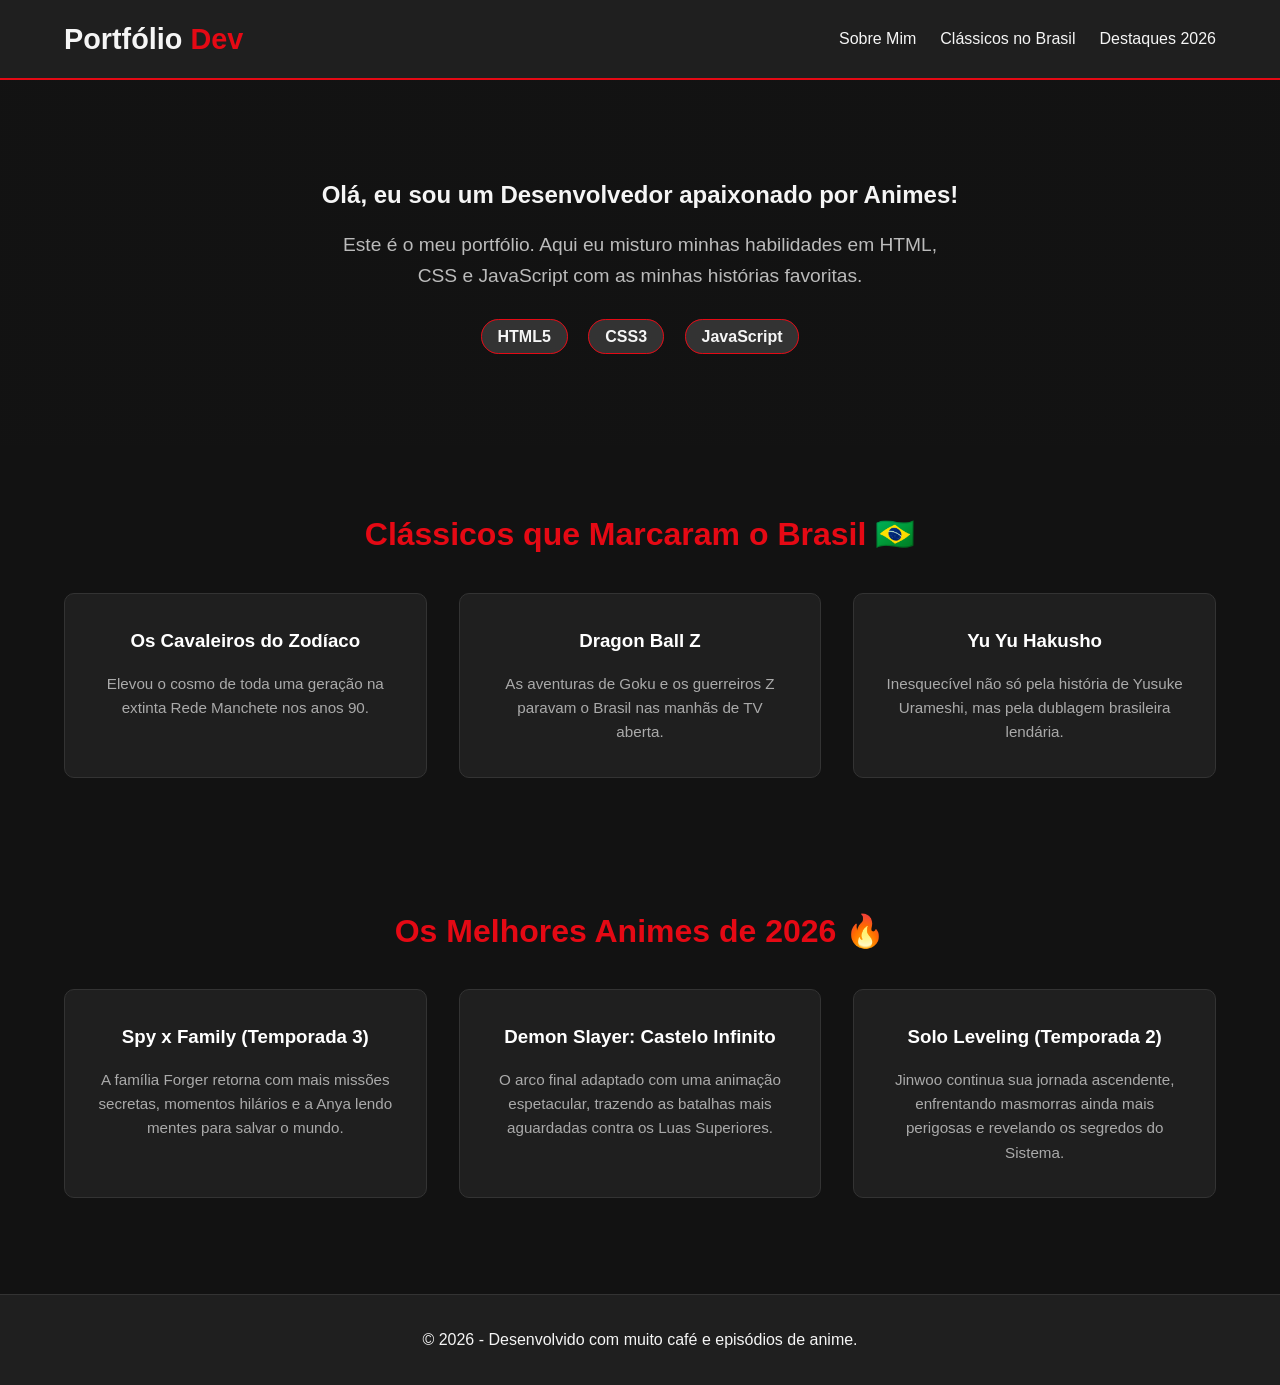
==== index.html @ d9f803ea "Add files via upload # 🎌 Meu Portfólio Tema Anime  Um projeto de portfólio web simples e dinâmico," ====
<!DOCTYPE html>
<html lang="pt-BR">
<head>
    <meta charset="UTF-8">
    <meta name="viewport" content="width=device-width, initial-scale=1.0">
    <title>Meu Portfólio Otaku</title>
    <link rel="stylesheet" href="style.css">
</head>
<body>
    <header>
        <div class="logo">Portfólio <span>Dev</span></div>
        <nav>
            <ul>
                <li><a href="#sobre">Sobre Mim</a></li>
                <li><a href="#classicos">Clássicos no Brasil</a></li>
                <li><a href="#destaques-2026">Destaques 2026</a></li>
            </ul>
        </nav>
    </header>

    <main>
        <section id="sobre" class="hero">
            <h1>Olá, eu sou um Desenvolvedor apaixonado por Animes!</h1>
            <p>Este é o meu portfólio. Aqui eu misturo minhas habilidades em HTML, CSS e JavaScript com as minhas histórias favoritas.</p>
            <div class="skills">
                <span class="badge">HTML5</span>
                <span class="badge">CSS3</span>
                <span class="badge">JavaScript</span>
            </div>
        </section>

        <section id="classicos">
            <h2>Clássicos que Marcaram o Brasil 🇧🇷</h2>
            <div class="grid-cards">
                <div class="card" onclick="mostrarInfo('Cavaleiros do Zodíaco')">
                    <h3>Os Cavaleiros do Zodíaco</h3>
                    <p>Elevou o cosmo de toda uma geração na extinta Rede Manchete nos anos 90.</p>
                </div>
                <div class="card" onclick="mostrarInfo('Dragon Ball Z')">
                    <h3>Dragon Ball Z</h3>
                    <p>As aventuras de Goku e os guerreiros Z paravam o Brasil nas manhãs de TV aberta.</p>
                </div>
                <div class="card" onclick="mostrarInfo('Yu Yu Hakusho')">
                    <h3>Yu Yu Hakusho</h3>
                    <p>Inesquecível não só pela história de Yusuke Urameshi, mas pela dublagem brasileira lendária.</p>
                </div>
            </div>
        </section>

        <section id="destaques-2026">
            <h2>Os Melhores Animes de 2026 🔥</h2>
            <div id="grid-2026" class="grid-cards"></div>
        </section>
    </main>

    <footer>
        <p>&copy; 2026 - Desenvolvido com muito café e episódios de anime.</p>
    </footer>

    <script src="script.js"></script>
</body>
</html>
---- style.css ----
/* Reset básico */
* {
    margin: 0;
    padding: 0;
    box-sizing: border-box;
    font-family: 'Segoe UI', Tahoma, Geneva, Verdana, sans-serif;
}

body {
    background-color: #121212;
    color: #f5f5f5;
    line-height: 1.6;
}

/* Cabeçalho */
header {
    background-color: #1f1f1f;
    padding: 1rem 5%;
    display: flex;
    justify-content: space-between;
    align-items: center;
    border-bottom: 2px solid #e50914; /* Vermelho estilo Netflix/Anime */
}

.logo {
    font-size: 1.8rem;
    font-weight: bold;
}

.logo span {
    color: #e50914;
}

nav ul {
    list-style: none;
    display: flex;
    gap: 1.5rem;
}

nav ul li a {
    color: #f5f5f5;
    text-decoration: none;
    font-weight: 500;
    transition: color 0.3s ease;
}

nav ul li a:hover {
    color: #e50914;
}

/* Seções */
section {
    padding: 4rem 5%;
    text-align: center;
}

h2 {
    margin-bottom: 2rem;
    font-size: 2rem;
    color: #e50914;
}

/* Seção Sobre Mim / Hero */
.hero {
    background: linear-gradient(rgba(18, 18, 18, 0.9), rgba(18, 18, 18, 0.9)), url('https://via.placeholder.com/1200x400/333/555?text=Background+Anime') center/cover;
    padding: 6rem 5%;
}

.hero p {
    font-size: 1.2rem;
    max-width: 600px;
    margin: 1rem auto 2rem;
    color: #bbb;
}

.badge {
    background-color: #333;
    padding: 0.5rem 1rem;
    border-radius: 20px;
    margin: 0 0.5rem;
    font-weight: bold;
    border: 1px solid #e50914;
}

/* Grid de Cards */
.grid-cards {
    display: grid;
    grid-template-columns: repeat(auto-fit, minmax(280px, 1fr));
    gap: 2rem;
    margin-top: 2rem;
}

.card {
    background-color: #1f1f1f;
    padding: 2rem;
    border-radius: 10px;
    border: 1px solid #333;
    transition: transform 0.3s ease, box-shadow 0.3s ease;
    cursor: pointer;
}

.card:hover {
    transform: translateY(-10px);
    box-shadow: 0 10px 20px rgba(229, 9, 20, 0.2);
    border-color: #e50914;
}

.card h3 {
    margin-bottom: 1rem;
    color: #fff;
}

.card p {
    color: #aaa;
    font-size: 0.95rem;
}

/* Rodapé */
footer {
    text-align: center;
    padding: 2rem;
    background-color: #1f1f1f;
    margin-top: 2rem;
    border-top: 1px solid #333;
}
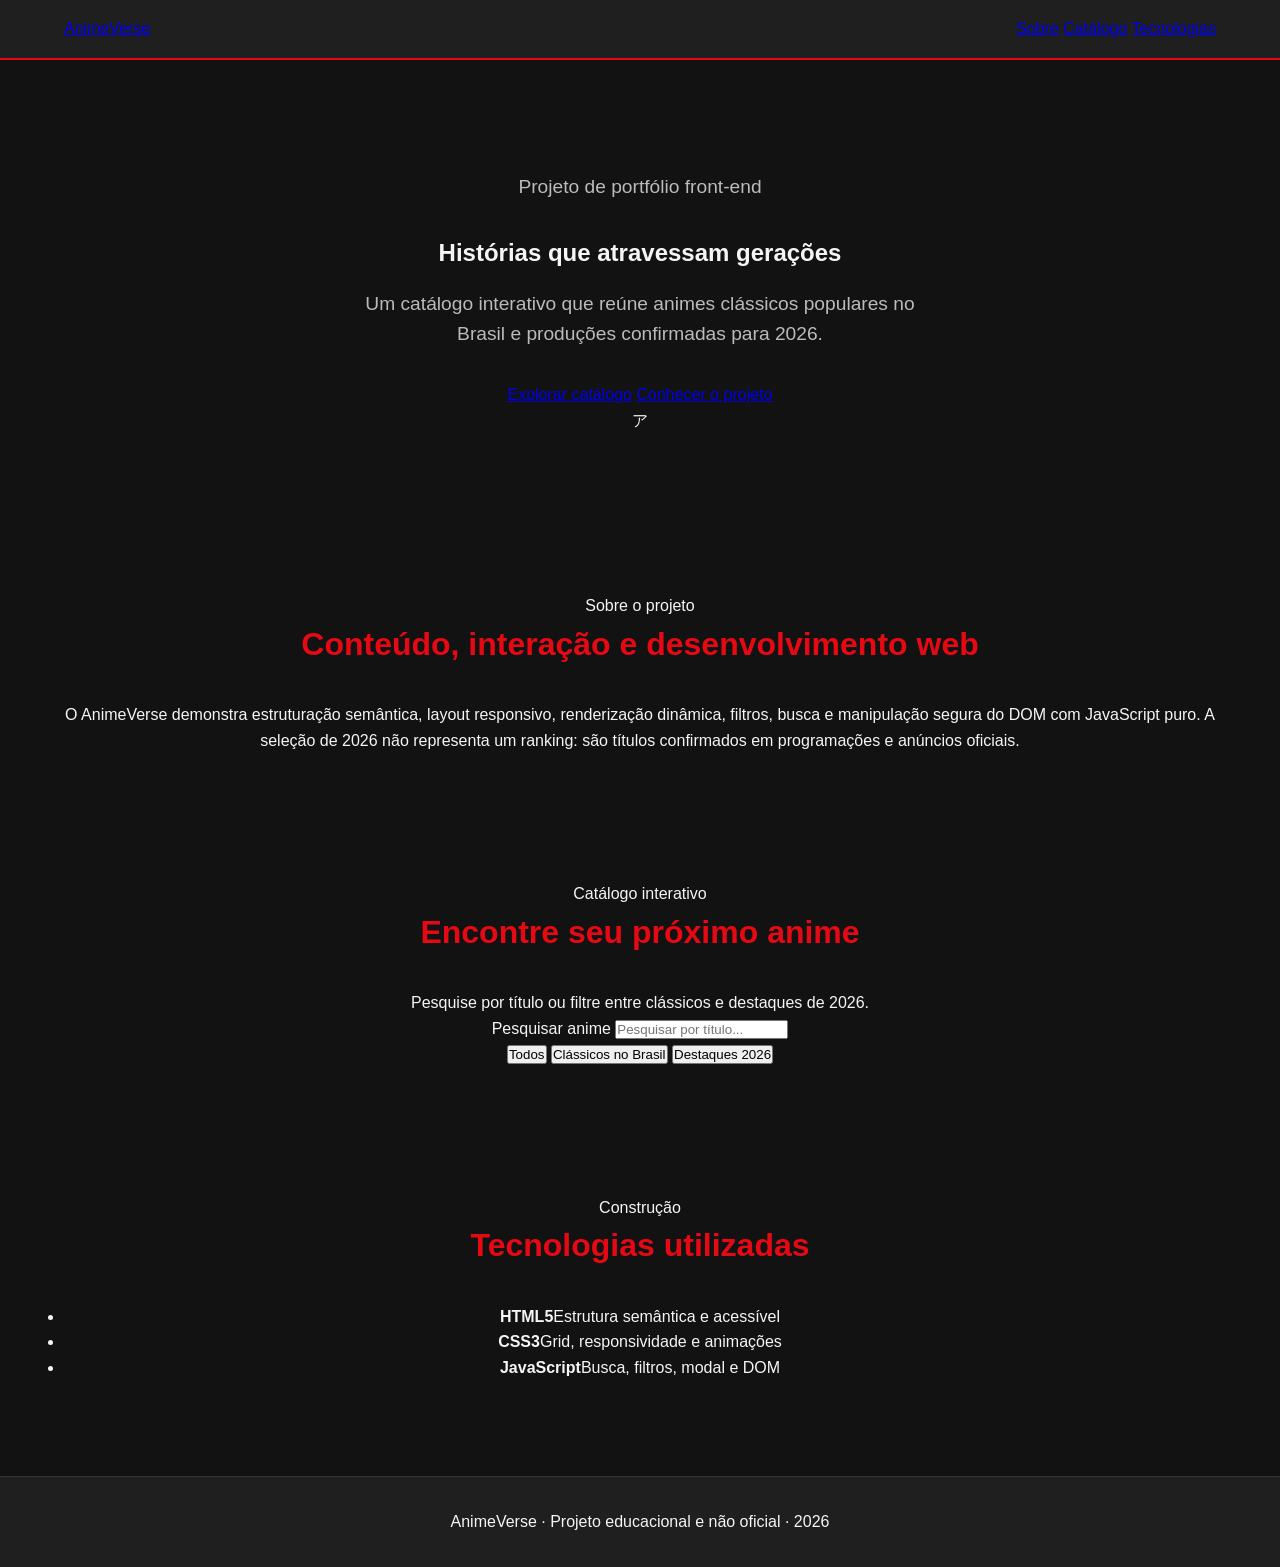
==== commit 6730f7da: "feat: reestrutura interface principal do AnimeVerse" ====
--- a/index.html
+++ b/index.html
@@ -1,62 +1,133 @@
-<!DOCTYPE html>
+<!doctype html>
 <html lang="pt-BR">
 <head>
-    <meta charset="UTF-8">
-    <meta name="viewport" content="width=device-width, initial-scale=1.0">
-    <title>Meu Portfólio Otaku</title>
-    <link rel="stylesheet" href="style.css">
+  <meta charset="utf-8">
+  <meta name="viewport" content="width=device-width, initial-scale=1">
+  <meta
+    name="description"
+    content="AnimeVerse: portfólio web interativo com clássicos populares no Brasil e destaques confirmados de 2026."
+  >
+  <title>AnimeVerse | Portfólio Web</title>
+  <link rel="stylesheet" href="style.css">
+  <script src="script.js" defer></script>
 </head>
 <body>
-    <header>
-        <div class="logo">Portfólio <span>Dev</span></div>
-        <nav>
-            <ul>
-                <li><a href="#sobre">Sobre Mim</a></li>
-                <li><a href="#classicos">Clássicos no Brasil</a></li>
-                <li><a href="#destaques-2026">Destaques 2026</a></li>
-            </ul>
-        </nav>
-    </header>
+  <header class="topo">
+    <a class="marca" href="#inicio" aria-label="AnimeVerse — início">
+      Anime<span>Verse</span>
+    </a>
 
-    <main>
-        <section id="sobre" class="hero">
-            <h1>Olá, eu sou um Desenvolvedor apaixonado por Animes!</h1>
-            <p>Este é o meu portfólio. Aqui eu misturo minhas habilidades em HTML, CSS e JavaScript com as minhas histórias favoritas.</p>
-            <div class="skills">
-                <span class="badge">HTML5</span>
-                <span class="badge">CSS3</span>
-                <span class="badge">JavaScript</span>
-            </div>
-        </section>
+    <nav aria-label="Navegação principal">
+      <a href="#sobre">Sobre</a>
+      <a href="#catalogo">Catálogo</a>
+      <a href="#tecnologias">Tecnologias</a>
+    </nav>
+  </header>
 
-        <section id="classicos">
-            <h2>Clássicos que Marcaram o Brasil 🇧🇷</h2>
-            <div class="grid-cards">
-                <div class="card" onclick="mostrarInfo('Cavaleiros do Zodíaco')">
-                    <h3>Os Cavaleiros do Zodíaco</h3>
-                    <p>Elevou o cosmo de toda uma geração na extinta Rede Manchete nos anos 90.</p>
-                </div>
-                <div class="card" onclick="mostrarInfo('Dragon Ball Z')">
-                    <h3>Dragon Ball Z</h3>
-                    <p>As aventuras de Goku e os guerreiros Z paravam o Brasil nas manhãs de TV aberta.</p>
-                </div>
-                <div class="card" onclick="mostrarInfo('Yu Yu Hakusho')">
-                    <h3>Yu Yu Hakusho</h3>
-                    <p>Inesquecível não só pela história de Yusuke Urameshi, mas pela dublagem brasileira lendária.</p>
-                </div>
-            </div>
-        </section>
+  <main>
+    <section id="inicio" class="hero" aria-labelledby="titulo-principal">
+      <div class="hero-conteudo">
+        <p class="rotulo">Projeto de portfólio front-end</p>
+        <h1 id="titulo-principal">Histórias que atravessam gerações</h1>
+        <p class="hero-texto">
+          Um catálogo interativo que reúne animes clássicos populares no Brasil e
+          produções confirmadas para 2026.
+        </p>
 
-        <section id="destaques-2026">
-            <h2>Os Melhores Animes de 2026 🔥</h2>
-            <div id="grid-2026" class="grid-cards"></div>
-        </section>
-    </main>
+        <div class="acoes">
+          <a class="botao botao-primario" href="#catalogo">Explorar catálogo</a>
+          <a class="botao botao-secundario" href="#sobre">Conhecer o projeto</a>
+        </div>
+      </div>
 
-    <footer>
-        <p>&copy; 2026 - Desenvolvido com muito café e episódios de anime.</p>
-    </footer>
+      <div class="hero-arte" aria-hidden="true">
+        <span class="orbita orbita-um"></span>
+        <span class="orbita orbita-dois"></span>
+        <span class="simbolo">ア</span>
+      </div>
+    </section>
 
-    <script src="script.js"></script>
+    <section id="sobre" class="secao sobre" aria-labelledby="titulo-sobre">
+      <div>
+        <p class="rotulo">Sobre o projeto</p>
+        <h2 id="titulo-sobre">Conteúdo, interação e desenvolvimento web</h2>
+      </div>
+
+      <p>
+        O AnimeVerse demonstra estruturação semântica, layout responsivo,
+        renderização dinâmica, filtros, busca e manipulação segura do DOM com
+        JavaScript puro. A seleção de 2026 não representa um ranking: são títulos
+        confirmados em programações e anúncios oficiais.
+      </p>
+    </section>
+
+    <section id="catalogo" class="secao" aria-labelledby="titulo-catalogo">
+      <div class="cabecalho-secao">
+        <div>
+          <p class="rotulo">Catálogo interativo</p>
+          <h2 id="titulo-catalogo">Encontre seu próximo anime</h2>
+        </div>
+        <p>
+          Pesquise por título ou filtre entre clássicos e destaques de 2026.
+        </p>
+      </div>
+
+      <div class="controles">
+        <label class="campo-busca">
+          <span class="sr-only">Pesquisar anime</span>
+          <input
+            id="busca"
+            type="search"
+            placeholder="Pesquisar por título..."
+            autocomplete="off"
+          >
+        </label>
+
+        <div class="filtros" role="group" aria-label="Filtrar catálogo">
+          <button class="filtro ativo" type="button" data-filtro="todos" aria-pressed="true">
+            Todos
+          </button>
+          <button class="filtro" type="button" data-filtro="classico" aria-pressed="false">
+            Clássicos no Brasil
+          </button>
+          <button class="filtro" type="button" data-filtro="2026" aria-pressed="false">
+            Destaques 2026
+          </button>
+        </div>
+      </div>
+
+      <p id="resultado-status" class="resultado-status" aria-live="polite"></p>
+      <div id="grade-animes" class="grade-animes"></div>
+    </section>
+
+    <section id="tecnologias" class="secao tecnologias" aria-labelledby="titulo-tecnologias">
+      <div>
+        <p class="rotulo">Construção</p>
+        <h2 id="titulo-tecnologias">Tecnologias utilizadas</h2>
+      </div>
+
+      <ul>
+        <li><strong>HTML5</strong><span>Estrutura semântica e acessível</span></li>
+        <li><strong>CSS3</strong><span>Grid, responsividade e animações</span></li>
+        <li><strong>JavaScript</strong><span>Busca, filtros, modal e DOM</span></li>
+      </ul>
+    </section>
+  </main>
+
+  <dialog id="modal-anime" aria-labelledby="modal-titulo">
+    <form method="dialog">
+      <button class="fechar" type="submit" aria-label="Fechar detalhes">×</button>
+    </form>
+    <p id="modal-categoria" class="rotulo"></p>
+    <h2 id="modal-titulo"></h2>
+    <p id="modal-descricao"></p>
+  </dialog>
+
+  <footer>
+    <p>
+      AnimeVerse · Projeto educacional e não oficial ·
+      <span id="ano-atual">2026</span>
+    </p>
+  </footer>
 </body>
-</html>+</html>
